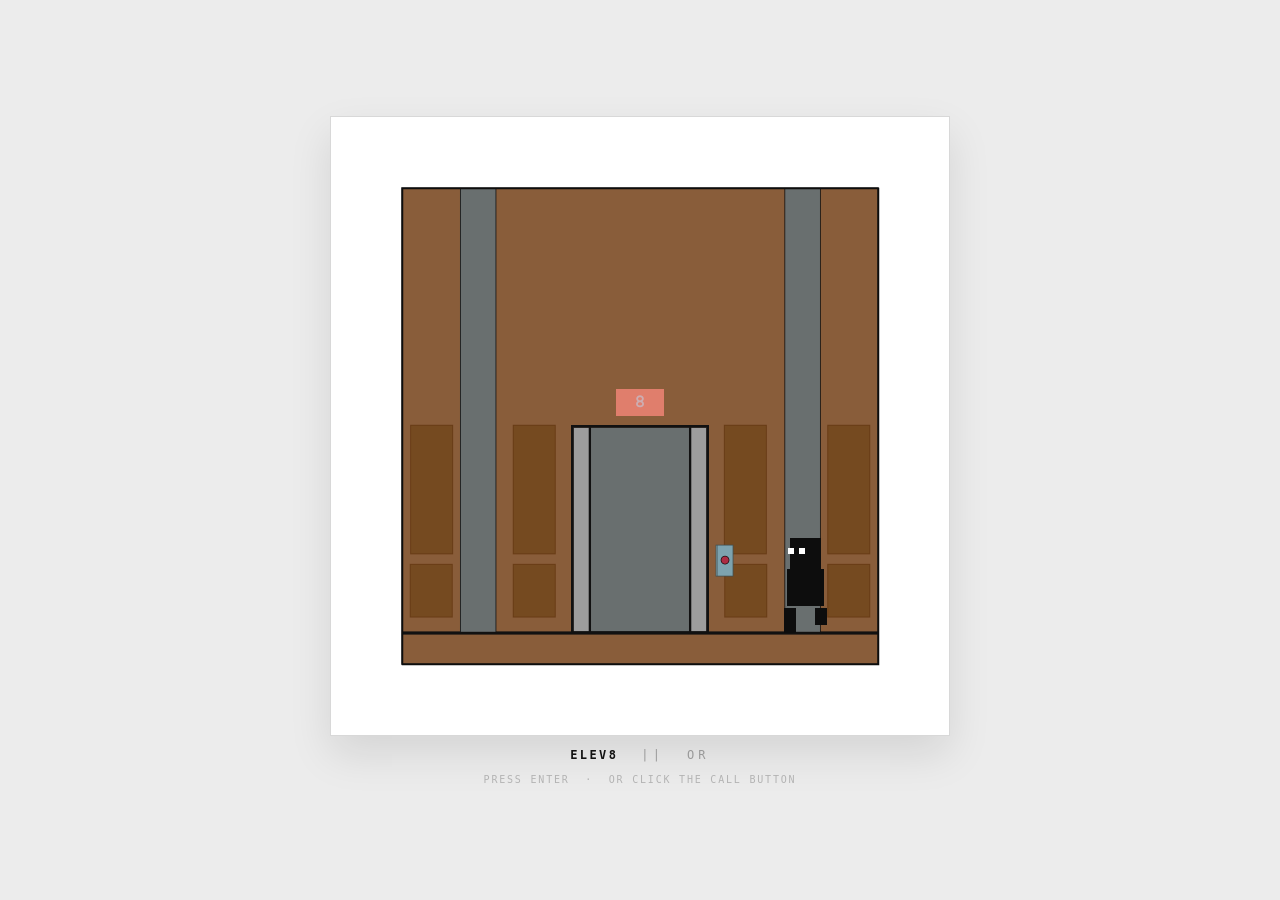
==== games/elev8or/index.html @ 491e59b3 "Update elev8or index.html redoing the button coordinates, and hit box." ====
<!DOCTYPE html>
<html lang="en">
<head>
<meta charset="utf-8">
<meta name="viewport" content="width=device-width, initial-scale=1">
<title>Elev8 || OR</title>
<style>
  :root { --ink: #111; }
  * { box-sizing: border-box; }
  html, body {
    margin: 0; height: 100%;
    background: #ececec;
    font-family: ui-monospace, "SFMono-Regular", Menlo, Consolas, monospace;
    color: #555;
  }
  .stage {
    min-height: 100%;
    display: flex; flex-direction: column;
    align-items: center; justify-content: center;
    gap: 12px; padding: 24px;
  }
  canvas {
    width: min(86vw, 86vh, 620px);
    height: auto; aspect-ratio: 1 / 1;
    background: #fff;
    image-rendering: pixelated;
    box-shadow: 0 18px 40px rgba(0,0,0,0.10);
  }
  .caption {
    font-size: 12px; letter-spacing: 0.35em;
    text-transform: uppercase; color: #999; user-select: none;
  }
  .caption b { color: var(--ink); letter-spacing: 0.2em; }
  #hint {
    font-size: 10px; letter-spacing: 0.18em;
    text-transform: uppercase; color: #b3b3b3;
    transition: opacity .4s ease; user-select: none;
  }
</style>
</head>
<body>
  <div class="stage">
    <canvas id="game" width="600" height="600" aria-label="Elev8 scene"></canvas>
    <div class="caption"><b>Elev8</b> &nbsp;||&nbsp; OR</div>
    <div id="hint">press enter &nbsp;·&nbsp; or click the call button</div>
  </div>

<script>
(() => {
  const cv  = document.getElementById('game');
  const ctx = cv.getContext('2d');
  const hint = document.getElementById('hint');
  const W = 600, H = 600;
  const R = Math.round;

  // ---- Layout ----------------------------------------------------------
  const ROOM   = { x: 70, y: 70, w: 460, h: 460 };
  const GROUND = 500;

  const ELE = { w: 132, h: 200 };
  ELE.x  = R(ROOM.x + ROOM.w / 2 - ELE.w / 2);
  ELE.y  = GROUND - ELE.h;
  ELE.cx = ELE.x + ELE.w / 2;

  const BTN = { cx: 378, cy: 426, hit: 10 };
 
  // ---- State -----------------------------------------------------------
  const U = 6, SPEED = 78;
  const char = {
    x: ROOM.x + ROOM.w + 20, feetY: GROUND, scale: 1, alpha: 1,
    phase: 0, facing: 'left', state: 'walking',
    blink: 0, blinkTimer: 1.5 + Math.random() * 2
  };

  let scene = 1, s1Alpha = 1, s2Alpha = 0;
  let stateTimer = 0, clock = 0, buttonLit = false;

  let floor = 0, pendingDir = 0;
  let bubbleText = '', bubbleAlpha = 0, bubblePop = 0;
  let shakeTime = 0;
  let lightCurrent = 0;             // smoothed lighting: -1 pitch black .. 0 lobby .. +1 white-out

  const ANNOUNCE_DUR = 0.5, SETTLE_DUR = 0.25, SHAKE_DUR = 1.0, SHAKE_AMP = 5;

  // colours recomputed each frame from lightCurrent
  let BG = '#fff', INK = '#111', EYE = '#fff', TXT = '#111', TXTFADE = 1;
  const GOLD = [255, 255, 210];     // warmest peak of the ascent (pale, sunlit)
  const lerp = (a, b, t) => a + (b - a) * t;
  const rgb  = (r, g, b) => `rgb(${Math.round(r)},${Math.round(g)},${Math.round(b)})`;
  const smoothstep = (e0, e1, x) => { const t = Math.min(1, Math.max(0, (x - e0) / (e1 - e0))); return t * t * (3 - 2 * t); };

  // scene-1 painted background (designer art). bump ?v= when you re-export.
  const scene1Img = new Image();
  let bgReady = false;
  scene1Img.onload = () => { bgReady = true; };
  scene1Img.src = 'assets/scene1.png?v=1';

  const floorLabel = f => f > 0 ? String(f) : f < 0 ? 'B' + (-f) : null;

  // signed lighting target as a linear floor fraction; shaped per-side below
  function lightTarget() {
    if (scene !== 2 || floor === 0) return 0;
    return Math.max(-1, Math.min(1, floor / 20));
  }

  // ---- Input -----------------------------------------------------------
  function callElevator() {
    if (scene !== 1 || char.state !== 'idle') return;
    char.state = 'turning'; char.facing = 'away';
    stateTimer = 0; buttonLit = true; hint.style.opacity = 0;
  }
  function travel(dir) {
    if (scene !== 2 || char.state !== 'asking') return;
    pendingDir = dir;
    bubbleText = dir > 0 ? 'Going up.' : 'Going down.';
    bubblePop = 0.18;
    char.state = 'announce'; stateTimer = 0;
  }
  function canvasPoint(e) {
    const r = cv.getBoundingClientRect();
    return { x: (e.clientX - r.left) * (W / r.width),
             y: (e.clientY - r.top)  * (H / r.height) };
  }
  const overButton = p => Math.hypot(p.x - BTN.cx, p.y - BTN.cy) <= BTN.hit;

  cv.addEventListener('click', e => { if (overButton(canvasPoint(e))) callElevator(); });
  cv.addEventListener('mousemove', e => {
    const active = scene === 1 && char.state === 'idle' && overButton(canvasPoint(e));
    cv.style.cursor = active ? 'pointer' : 'default';
  });
  window.addEventListener('keydown', e => {
    if (e.key === 'Enter')          { e.preventDefault(); callElevator(); }
    else if (e.key === 'ArrowUp')   { e.preventDefault(); travel(1); }
    else if (e.key === 'ArrowDown') { e.preventDefault(); travel(-1); }
  });

  // ---- Update ----------------------------------------------------------
  function update(dt) {
    clock += dt;

    switch (char.state) {
      case 'walking':
        char.facing = 'left'; char.x -= SPEED * dt; char.phase += dt * 9;
        if (char.x <= ELE.cx) { char.x = ELE.cx; char.facing = 'front'; char.state = 'idle'; char.phase = 0; }
        break;

      case 'idle': char.facing = 'front'; break;

      case 'turning':
        char.facing = 'away'; stateTimer += dt;
        if (stateTimer >= 0.5) { char.state = 'boarding'; char.phase = 0; stateTimer = 0; }
        break;

      case 'boarding': {
        char.facing = 'away'; stateTimer += dt; char.phase += dt * 7;
        const p = Math.min(1, stateTimer / 1.2);
        char.feetY = GROUND - p * 70;
        char.scale = 1 - p * 0.42;
        char.alpha = p < 0.55 ? 1 : Math.max(0, 1 - (p - 0.55) / 0.45);
        if (p > 0.7) s1Alpha = Math.max(0, 1 - (p - 0.7) / 0.3);
        if (p >= 1) { char.state = 'clearing'; char.alpha = 0; stateTimer = 0; }
        break;
      }

      case 'clearing':
        s1Alpha = Math.max(0, s1Alpha - dt / 0.4); stateTimer += dt;
        if (stateTimer >= 0.5) {
          scene = 2; s2Alpha = 0; floor = 0; lightCurrent = 0;
          char.feetY = GROUND; char.scale = 1; char.alpha = 1;
          char.x = ROOM.x - 30; char.facing = 'right';
          char.phase = 0; char.state = 'walking2'; stateTimer = 0;
        }
        break;

      case 'walking2': {
        s2Alpha = Math.min(1, s2Alpha + dt / 0.4);
        char.facing = 'right'; char.x += SPEED * dt; char.phase += dt * 9;
        const tgt = ROOM.x + ROOM.w / 2;
        if (char.x >= tgt) {
          char.x = tgt; char.facing = 'front'; char.state = 'asking'; char.phase = 0;
          bubbleText = 'Elevator going up?'; bubblePop = 0.18;
          hint.textContent = '\u2191 up  \u00b7  \u2193 down'; hint.style.opacity = '1';
        }
        break;
      }

      case 'asking': char.facing = 'front'; break;

      case 'announce':
        char.facing = 'front'; stateTimer += dt;
        if (stateTimer >= ANNOUNCE_DUR) { char.state = 'settle'; stateTimer = 0; }
        break;

      case 'settle':
        char.facing = 'front'; stateTimer += dt;
        if (stateTimer >= SETTLE_DUR) {
          floor += pendingDir;
          shakeTime = SHAKE_DUR;
          char.state = 'jolting';
        }
        break;

      case 'jolting':
        char.facing = 'front';
        shakeTime = Math.max(0, shakeTime - dt);
        if (shakeTime <= 0) { char.state = 'asking'; bubbleText = 'Elevator going up?'; bubblePop = 0.18; }
        break;
    }

    // smoothly ease the lighting toward the current floor's darkness
    lightCurrent += (lightTarget() - lightCurrent) * Math.min(1, dt * 6);

    const showBubble = scene === 2 && (char.state === 'asking' || char.state === 'announce');
    bubbleAlpha = showBubble
      ? Math.min(1, bubbleAlpha + dt / 0.3)
      : Math.max(0, bubbleAlpha - dt / 0.3);
    bubblePop = Math.max(0, bubblePop - dt);

    char.blinkTimer -= dt;
    if (char.blinkTimer <= 0) { char.blink = 0.12; char.blinkTimer = 2.2 + Math.random() * 2.8; }
    if (char.blink > 0) char.blink -= dt;
  }

  // ---- Draw helpers ----------------------------------------------------
  function px(x, y, w, h, c) { ctx.fillStyle = c; ctx.fillRect(R(x), R(y), R(w), R(h)); }

  function roundRectPath(x, y, w, h, r) {
    ctx.beginPath();
    ctx.moveTo(x + r, y);
    ctx.arcTo(x + w, y, x + w, y + h, r);
    ctx.arcTo(x + w, y + h, x, y + h, r);
    ctx.arcTo(x, y + h, x, y, r);
    ctx.arcTo(x, y, x + w, y, r);
    ctx.closePath();
  }

  function drawBorder() {
    ctx.strokeStyle = INK; ctx.lineWidth = 1.5;
    ctx.strokeRect(ROOM.x + 0.5, ROOM.y + 0.5, ROOM.w, ROOM.h);
  }
  function drawFloor() {
    ctx.strokeStyle = INK; ctx.lineWidth = 1.5;
    ctx.beginPath(); ctx.moveTo(ROOM.x, GROUND + 0.5); ctx.lineTo(ROOM.x + ROOM.w, GROUND + 0.5); ctx.stroke();
  }

  function drawElevator() {   // scene 1 only, always lit
    ctx.strokeStyle = '#111'; ctx.lineWidth = 2;
    ctx.strokeRect(ELE.x + 0.5, ELE.y + 0.5, ELE.w, ELE.h);
    const dw = 18;
    [ELE.x, ELE.x + ELE.w - dw].forEach(dx => {
      ctx.strokeRect(dx + 0.5, ELE.y + 0.5, dw, ELE.h);
      ctx.beginPath();
      ctx.moveTo(dx + dw / 2 + 0.5, ELE.y + 6);
      ctx.lineTo(dx + dw / 2 + 0.5, ELE.y + ELE.h - 6);
      ctx.stroke();
    });
    ctx.lineWidth = 1;
    ctx.strokeRect(ELE.x + dw + 8.5, ELE.y + 12.5, ELE.w - 2 * (dw + 8), ELE.h - 18);
    px(ELE.cx - 10, ELE.y + 18, 20, 5, '#111');

    const dispW = 46, dispH = 26, dx = R(ELE.cx - dispW / 2), dy = ELE.y - dispH - 10;
    px(dx, dy, dispW, dispH, '#111');
    ctx.fillStyle = '#fff'; ctx.font = '700 20px ui-monospace, Menlo, Consolas, monospace';
    ctx.textAlign = 'center'; ctx.textBaseline = 'middle';
    ctx.fillText('8', dx + dispW / 2, dy + dispH / 2 + 1);

    ctx.lineWidth = 1.5;
    ctx.strokeRect(BTN.x + 0.5, BTN.y + 0.5, BTN.w, BTN.h);
    ctx.beginPath(); ctx.arc(BTN.cx, BTN.cy, 4, 0, Math.PI * 2);
    if (buttonLit) { ctx.fillStyle = '#111'; ctx.fill(); } else { ctx.stroke(); }
  }

  function drawFloorIndicator() {   // dev readout — stays legible at any depth
    const label = floorLabel(floor);
    if (label === null) return;
    const fw = 44, fh = 28, fx = ROOM.x + 16, fy = ROOM.y + 16;
    px(fx, fy, fw, fh, INK);
    ctx.fillStyle = EYE; ctx.font = '700 18px ui-monospace, Menlo, Consolas, monospace';
    ctx.textAlign = 'center'; ctx.textBaseline = 'middle';
    ctx.fillText(label, fx + fw / 2, fy + fh / 2 + 1);
  }

  function drawBubble() {
    if (bubbleAlpha <= 0) return;
    const bw = 320, bh = 92, bx = ROOM.x + ROOM.w / 2 - bw / 2, by = ROOM.y + 26;
    const cx = bx + bw / 2, cy = by + bh / 2;
    const s = 1 - 0.12 * (bubblePop / 0.18);

    ctx.save();
    ctx.globalAlpha = bubbleAlpha;
    ctx.translate(cx, cy); ctx.scale(s, s); ctx.translate(-cx, -cy);

    roundRectPath(bx, by, bw, bh, 16);
    ctx.fillStyle = BG; ctx.fill();
    ctx.strokeStyle = INK; ctx.lineWidth = 2; ctx.stroke();

    const tx = ROOM.x + ROOM.w / 2, ty = by + bh;
    ctx.beginPath();
    ctx.moveTo(tx - 13, ty - 1); ctx.lineTo(tx + 13, ty - 1); ctx.lineTo(tx, ty + 18); ctx.closePath();
    ctx.fillStyle = BG; ctx.fill();
    ctx.beginPath();
    ctx.moveTo(tx - 13, ty - 1); ctx.lineTo(tx, ty + 18); ctx.lineTo(tx + 13, ty - 1); ctx.stroke();

    // text: adaptive colour, fades past floor 20 either direction, never the eyes
    ctx.globalAlpha = bubbleAlpha * TXTFADE;
    ctx.fillStyle = TXT;
    ctx.font = '500 23px system-ui, -apple-system, "Segoe UI", sans-serif';
    ctx.textAlign = 'center'; ctx.textBaseline = 'middle';
    if ('letterSpacing' in ctx) ctx.letterSpacing = '3px';
    ctx.fillText(bubbleText, cx + 1.5, cy + 1);
    if ('letterSpacing' in ctx) ctx.letterSpacing = '0px';
    ctx.restore();
  }

  function drawChar() {
    if (char.alpha <= 0) return;
    const moving  = char.state === 'walking' || char.state === 'walking2' || char.state === 'boarding';
    const resting = !moving;
    const p = char.phase;

    ctx.save();
    ctx.globalAlpha = char.alpha;
    ctx.translate(R(char.x), R(char.feetY));
    ctx.scale(char.scale, char.scale);

    const bob = resting ? Math.sin(clock * 1.8) * 1.2 : -Math.abs(Math.sin(p)) * 2;

    const legW = 2 * U, legTopY = -4 * U;
    [{ base: -1.6 * U, ph: p }, { base: 1.6 * U, ph: p + Math.PI }].forEach(L => {
      const swing = moving ? Math.sin(L.ph) * U : 0;
      const lift  = moving ? Math.max(0, Math.sin(L.ph)) * 1.5 * U : 0;
      px(L.base - legW / 2 + swing, legTopY, legW, 4 * U - lift, INK);
    });

    const bodyW = 6 * U, bodyH = 6 * U, bodyY = -10 * U + bob;
    px(-bodyW / 2, bodyY, bodyW, bodyH, INK);
    const headW = 5 * U, headH = 5 * U, headY = bodyY - headH;
    px(-headW / 2, headY, headW, headH, INK);

    // eyes: pure white, always — never fade
    if (char.facing !== 'away' && char.blink <= 0) {
      const look = char.facing === 'left' ? -1.4 * U : char.facing === 'right' ? 1.4 * U : 0;
      const eyeY = headY + 1.6 * U;
      ctx.globalAlpha = 1;
      px(look - 1.4 * U, eyeY, U, U, EYE);
      px(look + 0.4 * U, eyeY, U, U, EYE);
    }
    ctx.restore();
    ctx.globalAlpha = 1;
  }

  // ---- Loop ------------------------------------------------------------
  let last = performance.now();
  function frame(now) {
    const dt = Math.min(0.05, (now - last) / 1000);
    last = now;
    update(dt);

    // ---- lighting for this frame (descent = dark, ascent = cream then white-out) ----
    const L   = lightCurrent;             // smoothed signed floor fraction (-1..1)
    const dk  = Math.max(0, -L);
    const bri = Math.max(0,  L);
    const DARKINK = 13, PEAK = 0.4;       // ascent peak (cream) lands at floor 8 = 8/20

    if (dk > 0) {
      const dkE = Math.pow(dk, 0.6);      // eased descent (unchanged look)
      const v   = 255 * (1 - dkE);
      BG  = rgb(v, v, v);                 // white -> black
      INK = rgb(v * 0.05, v * 0.05, v * 0.05);
      EYE = '#fff';                       // white eyes survive the black
      TXT = dkE > 0.45 ? '#fff' : INK;
    } else if (bri > 0) {
      let cr, cg, cb;
      if (bri <= PEAK) {                  // floors 1->8: white -> cream
        const t = bri / PEAK;
        cr = lerp(255, GOLD[0], t); cg = lerp(255, GOLD[1], t); cb = lerp(255, GOLD[2], t);
      } else {                            // floors 8->20: cream -> white-out
        const t = (bri - PEAK) / (1 - PEAK);
        cr = lerp(GOLD[0], 255, t); cg = lerp(GOLD[1], 255, t); cb = lerp(GOLD[2], 255, t);
      }
      const blow = smoothstep(0.5, 1.0, bri);       // body blows out, floors ~10..20
      BG  = rgb(cr, cg, cb);
      INK = rgb(lerp(DARKINK, cr, blow), lerp(DARKINK, cg, blow), lerp(DARKINK, cb, blow));
      EYE = bri > 0.78 ? 'rgb(34,30,26)' : '#fff';   // eyes invert to dark in the glare
      TXT = 'rgb(58,40,18)';                         // deep warm, lit by the light
    } else {
      BG = '#fff'; INK = rgb(DARKINK, DARKINK, DARKINK); EYE = '#fff'; TXT = INK;
    }
    // text fades past floor 20 either direction; eyes never fade
    TXTFADE = 1 - Math.min(1, Math.max(0, (Math.abs(floor) - 20) / 8));

    px(0, 0, W, H, BG);

    let sx = 0, sy = 0;
    if (shakeTime > 0) {
      const e   = SHAKE_DUR - shakeTime;
      const amp = SHAKE_AMP * (shakeTime / SHAKE_DUR);
      sy = Math.sin(e * 19) * amp;
      sx = Math.sin(e * 31) * amp * 0.3;
    }
    ctx.save();
    ctx.translate(sx, sy);

    if (scene === 1) {
      ctx.globalAlpha = s1Alpha;
      if (bgReady) ctx.drawImage(scene1Img, 0, 0, W, H);   // your painted lobby
      else { drawFloor(); drawElevator(); }                 // fallback if art missing
      ctx.globalAlpha = 1;
      drawBorder();                                         // keyline stays for the transition
      drawChar();                                           // character animates on top
    } else {
      drawBorder();
      ctx.globalAlpha = s2Alpha; drawFloor(); ctx.globalAlpha = 1;
      drawFloorIndicator();
      drawChar();
      drawBubble();
    }
    ctx.restore();

    requestAnimationFrame(frame);
  }
  requestAnimationFrame(frame);
})();
</script>
</body>
</html>
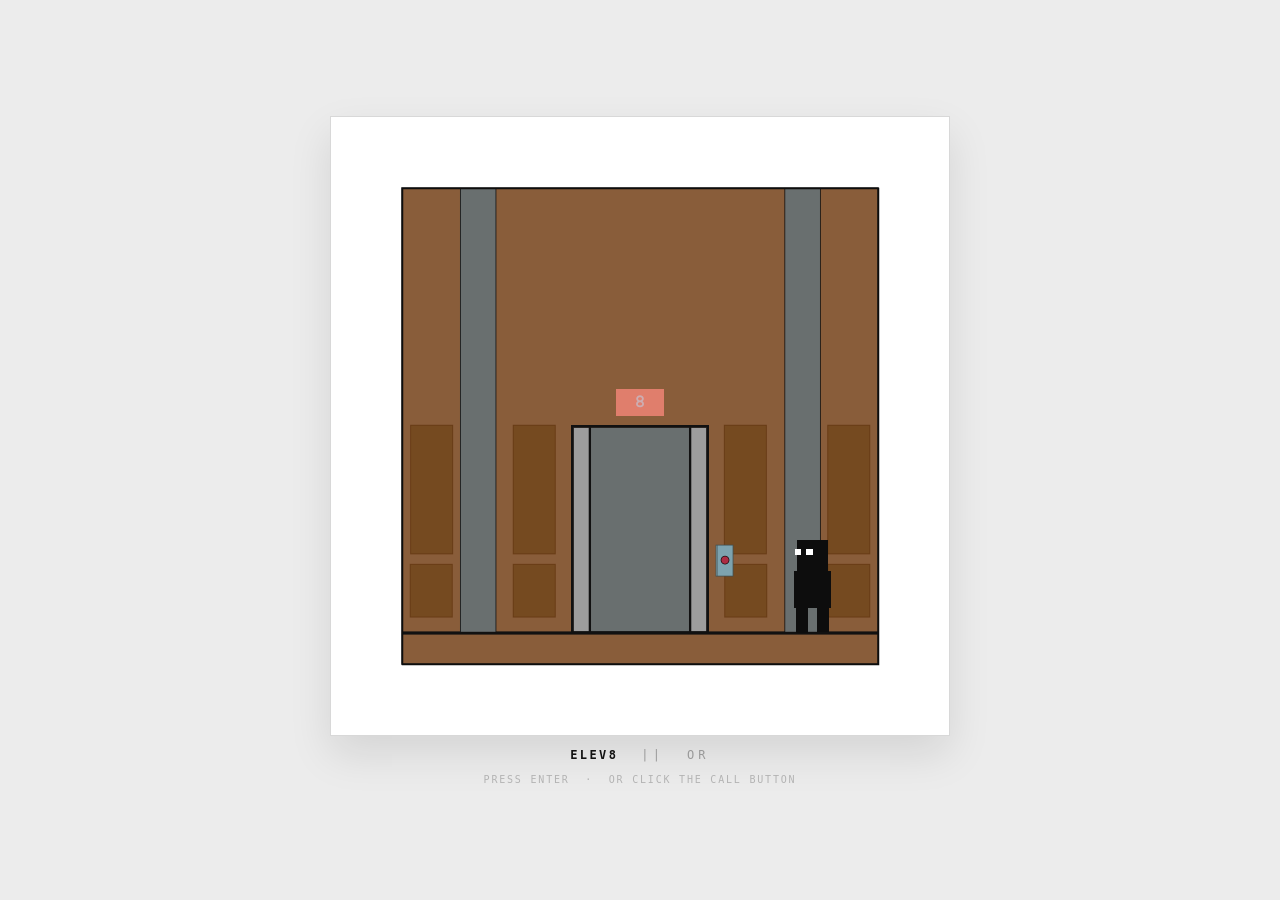
==== commit a4d39074: "uploading index v3 - music Floor 0 and Floor B1 piano notes only" ====
--- a/games/elev8or/index.html
+++ b/games/elev8or/index.html
@@ -62,8 +62,9 @@
   ELE.y  = GROUND - ELE.h;
   ELE.cx = ELE.x + ELE.w / 2;
 
-  const BTN = { cx: 378, cy: 426, hit: 10 };
- 
+  const BTN = { x: ELE.x + ELE.w + 14, y: ELE.y + ELE.h - 64, w: 16, h: 30 };
+  BTN.cx = BTN.x + 8; BTN.cy = BTN.y + 15; BTN.hit = 18;
+
   // ---- State -----------------------------------------------------------
   const U = 6, SPEED = 78;
   const char = {
@@ -103,9 +104,97 @@
     return Math.max(-1, Math.min(1, floor / 20));
   }
 
+  // ---- Audio (Route 1: piano one-shots, game-side step sequencer) ------
+  let audioCtx = null, masterGain = null, audioReady = false;
+  const buffers = {};                 // pitch name -> decoded AudioBuffer
+
+  const AV = 'v=1';                   // bump when you re-export a note (matches your ?v= convention)
+  // Only the notes you've bounced are listed. Add a line as you export each new pitch.
+  // Filenames are case-sensitive on GitHub Pages — these match your capitalised B2/Bb2.
+  const NOTE_FILES = {
+    'Bb': 'assets/piano/Bb2.wav',     // descent pitch — slot 2 flips to this going down
+    'B':  'assets/piano/B2.wav',      // floor 0 resting pitch (natural 3rd over G)
+    // 'G':  'assets/piano/G2.wav',
+    // 'D':  'assets/piano/D3.wav',
+    // 'Eb': 'assets/piano/Eb3.wav',
+    // 'A':  'assets/piano/A2.wav',
+    // 'C':  'assets/piano/C3.wav',
+  };
+
+  // --- the 8-slot sequence, as data. index 1 is the pulse slot. -----------
+  const REST = null;
+  const PATTERN_0 = [REST,'B', REST,REST,REST,REST,REST,REST];  // floor 0: B natural pulsing on slot 2
+  const PATTERN_A = ['G','Bb','D','Eb','A','Bb','C','D'];        // descent target, variant A
+  const PATTERN_B = ['G','Bb','D','Eb','A','Bb','D','Eb'];       // descent target, variant B (unused yet)
+  // floor (negative) at which each slot first sounds during descent — tune by ear.
+  // notes with no file yet stay silent regardless, so you can tune this before bouncing them.
+  const REVEAL    = [ -4, -1, -6, -8, -10, -12, -14, -16 ];
+
+  function activeNote(step, fl) {     // which pitch (or REST) sounds on this slot right now
+    if (fl >= 0) return fl === 0 ? PATTERN_0[step] : REST;   // 0 = B pulse; ascent = TBD (heaven)
+    const pat = PATTERN_A;            // TODO: branch to PATTERN_B when the A/B chooser is designed
+    return fl <= REVEAL[step] ? pat[step] : REST;
+  }
+
+  // --- clock: 8th notes at 130 BPM, lookahead scheduler (drift-free) -------
+  const BPM = 130;
+  const STEP = (60 / BPM) / 2;        // eighth-note duration in seconds (~0.2308s)
+  const LOOKAHEAD = 0.10, TICK = 25;  // peek 100ms ahead, wake every 25ms
+  let seqStep = 0, nextStepTime = 0, seqTimer = null;
+
+  function unlockAudio() {            // MUST be called from inside a user gesture
+    if (audioCtx) { if (audioCtx.state === 'suspended') audioCtx.resume(); return; }
+    const AC = window.AudioContext || window.webkitAudioContext;
+    if (!AC) return;
+    audioCtx = new AC();
+    masterGain = audioCtx.createGain();
+    masterGain.gain.value = 0.7;     // headroom for overlapping tails / future layers
+    masterGain.connect(audioCtx.destination);
+    audioReady = true;
+    if (audioCtx.state === 'suspended') audioCtx.resume();
+    loadNotes();                     // decode whatever's uploaded; missing files stay silent
+  }
+
+  async function loadNotes() {
+    for (const [name, url] of Object.entries(NOTE_FILES)) {
+      try {
+        const res = await fetch(url + '?' + AV);
+        const arr = await res.arrayBuffer();
+        buffers[name] = await audioCtx.decodeAudioData(arr);
+      } catch (e) { /* not uploaded yet — that slot simply stays silent until it is */ }
+    }
+  }
+
+  function playHit(name, when) {
+    const buf = buffers[name];
+    if (!buf) return;                // no file for this pitch yet -> rest
+    const src = audioCtx.createBufferSource();
+    src.buffer = buf;
+    src.connect(masterGain);
+    src.start(when);
+  }
+
+  function seqTick() {               // book any steps that fall inside the lookahead window
+    if (!audioReady) return;
+    while (nextStepTime < audioCtx.currentTime + LOOKAHEAD) {
+      const name = activeNote(seqStep, floor);   // read floor live -> pattern mutates as you travel
+      if (name) playHit(name, nextStepTime);
+      nextStepTime += STEP;
+      seqStep = (seqStep + 1) % 8;
+    }
+  }
+
+  function startSequencer() {        // kicks in as floor 0 establishes
+    if (!audioReady || seqTimer) return;
+    seqStep = 0;
+    nextStepTime = audioCtx.currentTime + 0.06;   // tiny cushion before first hit
+    seqTimer = setInterval(seqTick, TICK);
+  }
+
   // ---- Input -----------------------------------------------------------
   function callElevator() {
     if (scene !== 1 || char.state !== 'idle') return;
+    unlockAudio();                  // the gesture that satisfies browser autoplay policy
     char.state = 'turning'; char.facing = 'away';
     stateTimer = 0; buttonLit = true; hint.style.opacity = 0;
   }
@@ -169,6 +258,7 @@
           char.feetY = GROUND; char.scale = 1; char.alpha = 1;
           char.x = ROOM.x - 30; char.facing = 'right';
           char.phase = 0; char.state = 'walking2'; stateTimer = 0;
+          startSequencer();         // the B-natural pulse opens as floor 0 establishes
         }
         break;
 
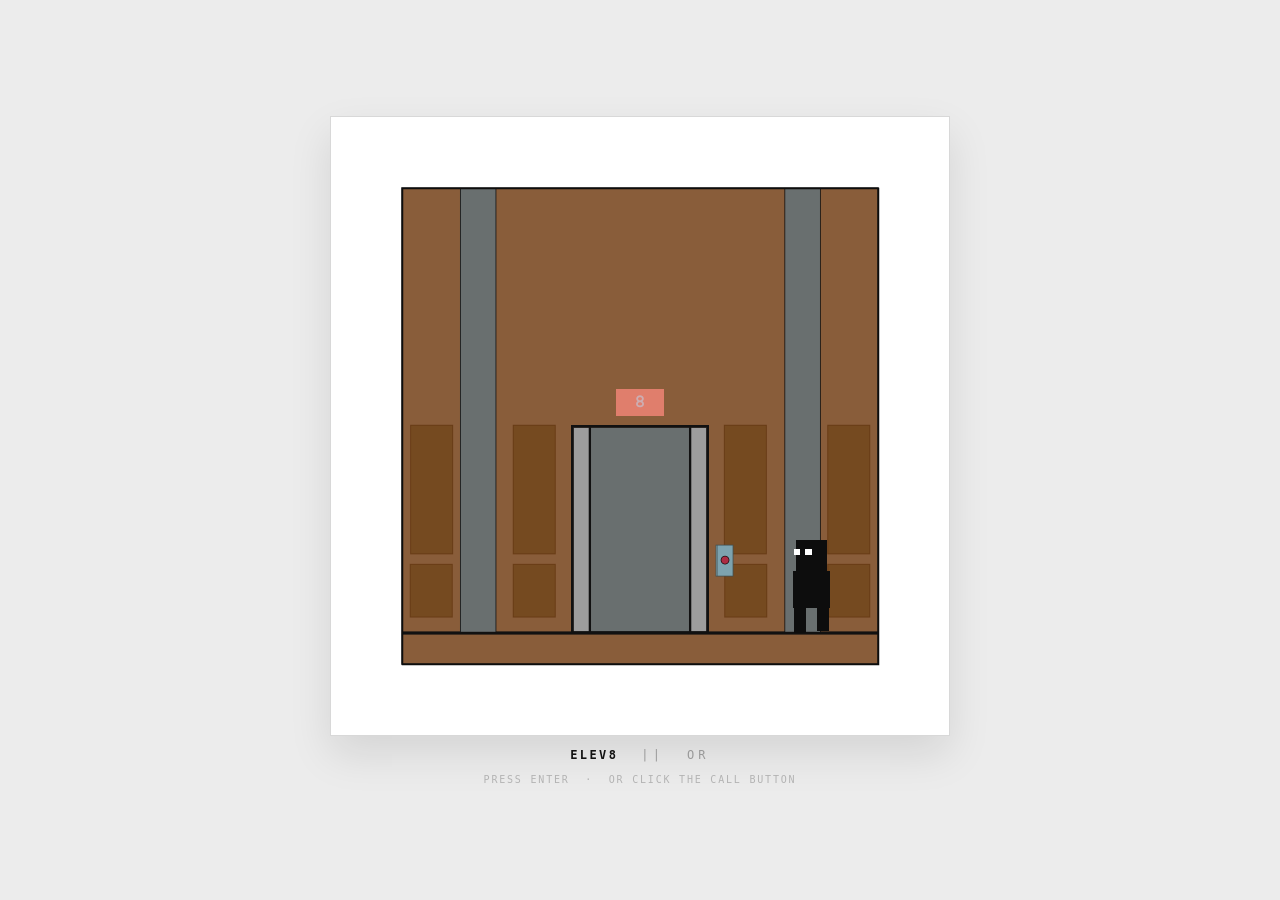
==== commit e6fea92c: "upload index v3 with changes floor b1 did not have sound, output error details now if recurs, resolv" ====
--- a/games/elev8or/index.html
+++ b/games/elev8or/index.html
@@ -62,8 +62,7 @@
   ELE.y  = GROUND - ELE.h;
   ELE.cx = ELE.x + ELE.w / 2;
 
-  const BTN = { x: ELE.x + ELE.w + 14, y: ELE.y + ELE.h - 64, w: 16, h: 30 };
-  BTN.cx = BTN.x + 8; BTN.cy = BTN.y + 15; BTN.hit = 18;
+  const BTN = { cx: 378, cy: 426, hit: 10 };
 
   // ---- State -----------------------------------------------------------
   const U = 6, SPEED = 78;
@@ -112,8 +111,8 @@
   // Only the notes you've bounced are listed. Add a line as you export each new pitch.
   // Filenames are case-sensitive on GitHub Pages — these match your capitalised B2/Bb2.
   const NOTE_FILES = {
+    'B':  'assets/piano/B2.wav',      // floor 0 resting pitch (natural 3rd over G)
     'Bb': 'assets/piano/Bb2.wav',     // descent pitch — slot 2 flips to this going down
-    'B':  'assets/piano/B2.wav',      // floor 0 resting pitch (natural 3rd over G)
     // 'G':  'assets/piano/G2.wav',
     // 'D':  'assets/piano/D3.wav',
     // 'Eb': 'assets/piano/Eb3.wav',
@@ -159,9 +158,13 @@
     for (const [name, url] of Object.entries(NOTE_FILES)) {
       try {
         const res = await fetch(url + '?' + AV);
+        if (!res.ok) throw new Error('HTTP ' + res.status);   // 404 = no file at this exact path/case
         const arr = await res.arrayBuffer();
         buffers[name] = await audioCtx.decodeAudioData(arr);
-      } catch (e) { /* not uploaded yet — that slot simply stays silent until it is */ }
+        console.log('[audio] loaded', name, '<-', url);
+      } catch (e) {
+        console.warn('[audio] could NOT load', name, '<-', url, '—', e.message, '(slot stays silent)');
+      }
     }
   }
 
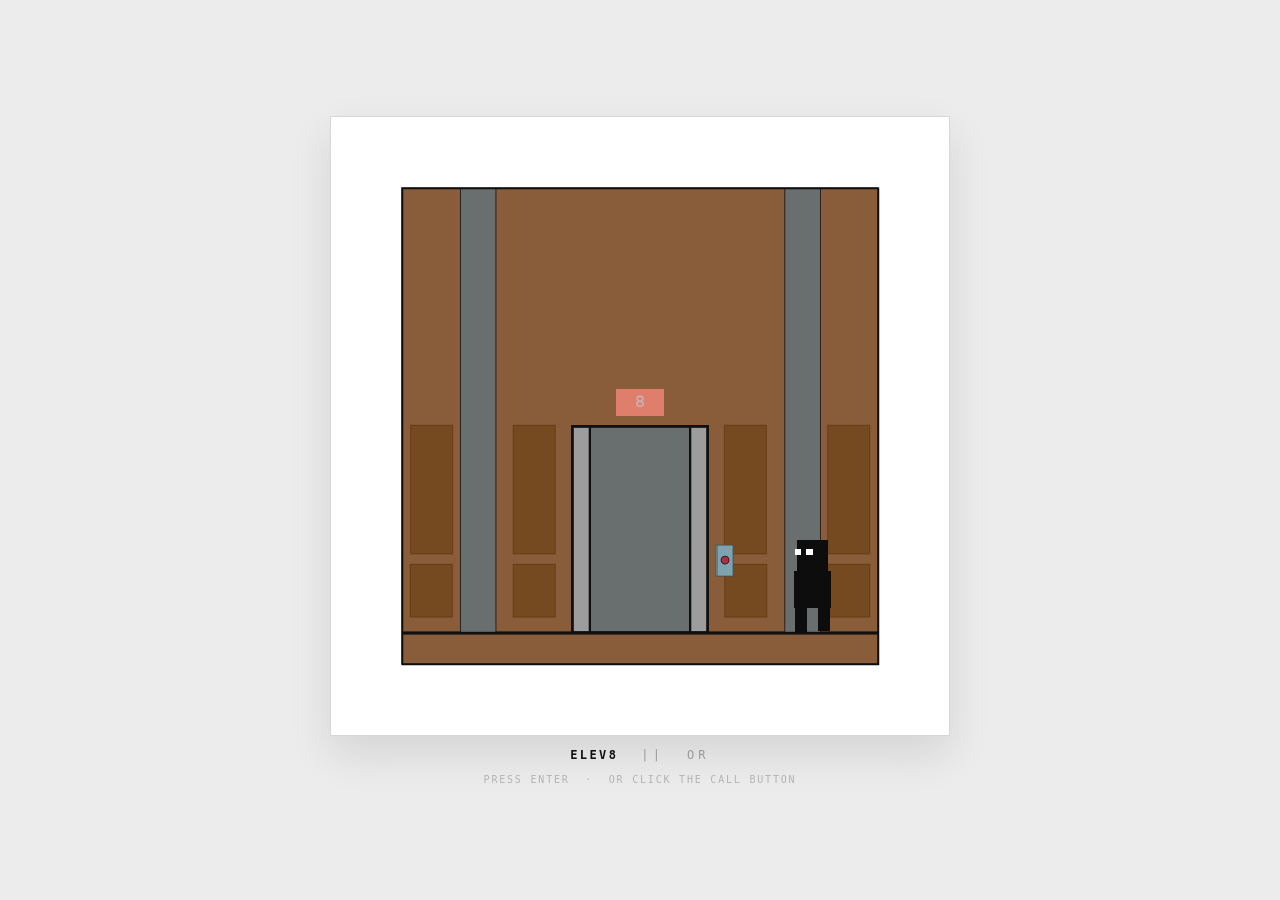
==== commit a63ad8bd: "index v3 changes troubleshooting sound on B floors" ====
--- a/games/elev8or/index.html
+++ b/games/elev8or/index.html
@@ -108,16 +108,17 @@
   const buffers = {};                 // pitch name -> decoded AudioBuffer
 
   const AV = 'v=1';                   // bump when you re-export a note (matches your ?v= convention)
+  const NOTE_DIR = 'assets/piano/';   // folder your bounced one-shots live in — change here only
   // Only the notes you've bounced are listed. Add a line as you export each new pitch.
   // Filenames are case-sensitive on GitHub Pages — these match your capitalised B2/Bb2.
   const NOTE_FILES = {
-    'B':  'assets/piano/B2.wav',      // floor 0 resting pitch (natural 3rd over G)
-    'Bb': 'assets/piano/Bb2.wav',     // descent pitch — slot 2 flips to this going down
-    // 'G':  'assets/piano/G2.wav',
-    // 'D':  'assets/piano/D3.wav',
-    // 'Eb': 'assets/piano/Eb3.wav',
-    // 'A':  'assets/piano/A2.wav',
-    // 'C':  'assets/piano/C3.wav',
+    'B':  'B2.wav',                   // floor 0 resting pitch (natural 3rd over G)
+    'Bb': 'Bb2.wav',                  // descent pitch — slot 2 flips to this going down
+    // 'G':  'G2.wav',
+    // 'D':  'D3.wav',
+    // 'Eb': 'Eb3.wav',
+    // 'A':  'A2.wav',
+    // 'C':  'C3.wav',
   };
 
   // --- the 8-slot sequence, as data. index 1 is the pulse slot. -----------
@@ -155,7 +156,8 @@
   }
 
   async function loadNotes() {
-    for (const [name, url] of Object.entries(NOTE_FILES)) {
+    for (const [name, file] of Object.entries(NOTE_FILES)) {
+      const url = NOTE_DIR + file;
       try {
         const res = await fetch(url + '?' + AV);
         if (!res.ok) throw new Error('HTTP ' + res.status);   // 404 = no file at this exact path/case
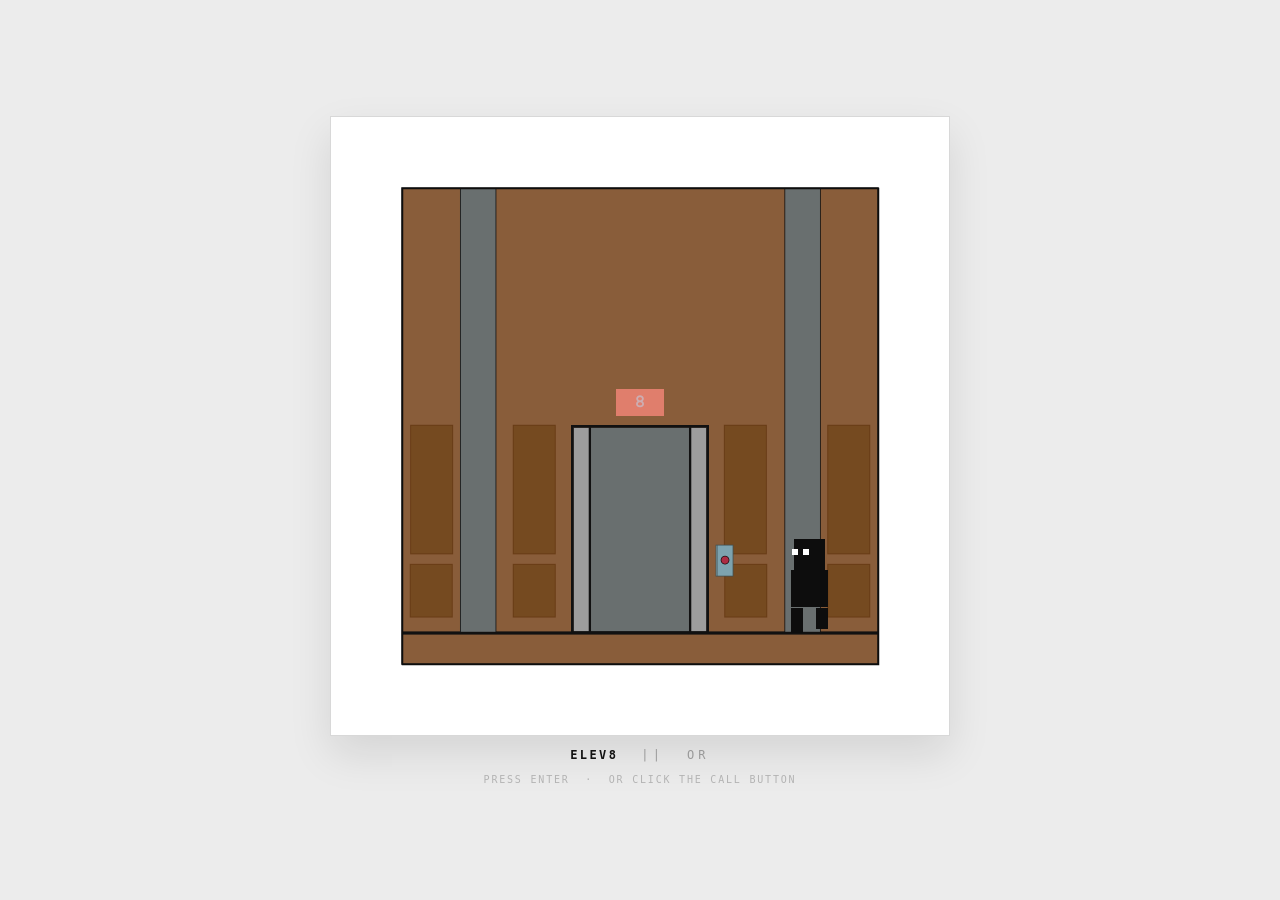
==== commit d66f62c1: "upload new file structure/split now have index, css, and js" ====
--- a/games/elev8or/index.html
+++ b/games/elev8or/index.html
@@ -4,39 +4,8 @@
 <meta charset="utf-8">
 <meta name="viewport" content="width=device-width, initial-scale=1">
 <title>Elev8 || OR</title>
-<style>
-  :root { --ink: #111; }
-  * { box-sizing: border-box; }
-  html, body {
-    margin: 0; height: 100%;
-    background: #ececec;
-    font-family: ui-monospace, "SFMono-Regular", Menlo, Consolas, monospace;
-    color: #555;
-  }
-  .stage {
-    min-height: 100%;
-    display: flex; flex-direction: column;
-    align-items: center; justify-content: center;
-    gap: 12px; padding: 24px;
-  }
-  canvas {
-    width: min(86vw, 86vh, 620px);
-    height: auto; aspect-ratio: 1 / 1;
-    background: #fff;
-    image-rendering: pixelated;
-    box-shadow: 0 18px 40px rgba(0,0,0,0.10);
-  }
-  .caption {
-    font-size: 12px; letter-spacing: 0.35em;
-    text-transform: uppercase; color: #999; user-select: none;
-  }
-  .caption b { color: var(--ink); letter-spacing: 0.2em; }
-  #hint {
-    font-size: 10px; letter-spacing: 0.18em;
-    text-transform: uppercase; color: #b3b3b3;
-    transition: opacity .4s ease; user-select: none;
-  }
-</style>
+<link rel="icon" href="data:,">
+<link rel="stylesheet" href="styles.css?v=1">
 </head>
 <body>
   <div class="stage">
@@ -45,477 +14,6 @@
     <div id="hint">press enter &nbsp;·&nbsp; or click the call button</div>
   </div>
 
-<script>
-(() => {
-  const cv  = document.getElementById('game');
-  const ctx = cv.getContext('2d');
-  const hint = document.getElementById('hint');
-  const W = 600, H = 600;
-  const R = Math.round;
-
-  // ---- Layout ----------------------------------------------------------
-  const ROOM   = { x: 70, y: 70, w: 460, h: 460 };
-  const GROUND = 500;
-
-  const ELE = { w: 132, h: 200 };
-  ELE.x  = R(ROOM.x + ROOM.w / 2 - ELE.w / 2);
-  ELE.y  = GROUND - ELE.h;
-  ELE.cx = ELE.x + ELE.w / 2;
-
-  const BTN = { cx: 378, cy: 426, hit: 10 };
-
-  // ---- State -----------------------------------------------------------
-  const U = 6, SPEED = 78;
-  const char = {
-    x: ROOM.x + ROOM.w + 20, feetY: GROUND, scale: 1, alpha: 1,
-    phase: 0, facing: 'left', state: 'walking',
-    blink: 0, blinkTimer: 1.5 + Math.random() * 2
-  };
-
-  let scene = 1, s1Alpha = 1, s2Alpha = 0;
-  let stateTimer = 0, clock = 0, buttonLit = false;
-
-  let floor = 0, pendingDir = 0;
-  let bubbleText = '', bubbleAlpha = 0, bubblePop = 0;
-  let shakeTime = 0;
-  let lightCurrent = 0;             // smoothed lighting: -1 pitch black .. 0 lobby .. +1 white-out
-
-  const ANNOUNCE_DUR = 0.5, SETTLE_DUR = 0.25, SHAKE_DUR = 1.0, SHAKE_AMP = 5;
-
-  // colours recomputed each frame from lightCurrent
-  let BG = '#fff', INK = '#111', EYE = '#fff', TXT = '#111', TXTFADE = 1;
-  const GOLD = [255, 255, 210];     // warmest peak of the ascent (pale, sunlit)
-  const lerp = (a, b, t) => a + (b - a) * t;
-  const rgb  = (r, g, b) => `rgb(${Math.round(r)},${Math.round(g)},${Math.round(b)})`;
-  const smoothstep = (e0, e1, x) => { const t = Math.min(1, Math.max(0, (x - e0) / (e1 - e0))); return t * t * (3 - 2 * t); };
-
-  // scene-1 painted background (designer art). bump ?v= when you re-export.
-  const scene1Img = new Image();
-  let bgReady = false;
-  scene1Img.onload = () => { bgReady = true; };
-  scene1Img.src = 'assets/scene1.png?v=1';
-
-  const floorLabel = f => f > 0 ? String(f) : f < 0 ? 'B' + (-f) : null;
-
-  // signed lighting target as a linear floor fraction; shaped per-side below
-  function lightTarget() {
-    if (scene !== 2 || floor === 0) return 0;
-    return Math.max(-1, Math.min(1, floor / 20));
-  }
-
-  // ---- Audio (Route 1: piano one-shots, game-side step sequencer) ------
-  let audioCtx = null, masterGain = null, audioReady = false;
-  const buffers = {};                 // pitch name -> decoded AudioBuffer
-
-  const AV = 'v=1';                   // bump when you re-export a note (matches your ?v= convention)
-  const NOTE_DIR = 'assets/piano/';   // folder your bounced one-shots live in — change here only
-  // Only the notes you've bounced are listed. Add a line as you export each new pitch.
-  // Filenames are case-sensitive on GitHub Pages — these match your capitalised B2/Bb2.
-  const NOTE_FILES = {
-    'B':  'B2.wav',                   // floor 0 resting pitch (natural 3rd over G)
-    'Bb': 'Bb2.wav',                  // descent pitch — slot 2 flips to this going down
-    // 'G':  'G2.wav',
-    // 'D':  'D3.wav',
-    // 'Eb': 'Eb3.wav',
-    // 'A':  'A2.wav',
-    // 'C':  'C3.wav',
-  };
-
-  // --- the 8-slot sequence, as data. index 1 is the pulse slot. -----------
-  const REST = null;
-  const PATTERN_0 = [REST,'B', REST,REST,REST,REST,REST,REST];  // floor 0: B natural pulsing on slot 2
-  const PATTERN_A = ['G','Bb','D','Eb','A','Bb','C','D'];        // descent target, variant A
-  const PATTERN_B = ['G','Bb','D','Eb','A','Bb','D','Eb'];       // descent target, variant B (unused yet)
-  // floor (negative) at which each slot first sounds during descent — tune by ear.
-  // notes with no file yet stay silent regardless, so you can tune this before bouncing them.
-  const REVEAL    = [ -4, -1, -6, -8, -10, -12, -14, -16 ];
-
-  function activeNote(step, fl) {     // which pitch (or REST) sounds on this slot right now
-    if (fl >= 0) return fl === 0 ? PATTERN_0[step] : REST;   // 0 = B pulse; ascent = TBD (heaven)
-    const pat = PATTERN_A;            // TODO: branch to PATTERN_B when the A/B chooser is designed
-    return fl <= REVEAL[step] ? pat[step] : REST;
-  }
-
-  // --- clock: 8th notes at 130 BPM, lookahead scheduler (drift-free) -------
-  const BPM = 130;
-  const STEP = (60 / BPM) / 2;        // eighth-note duration in seconds (~0.2308s)
-  const LOOKAHEAD = 0.10, TICK = 25;  // peek 100ms ahead, wake every 25ms
-  let seqStep = 0, nextStepTime = 0, seqTimer = null;
-
-  function unlockAudio() {            // MUST be called from inside a user gesture
-    if (audioCtx) { if (audioCtx.state === 'suspended') audioCtx.resume(); return; }
-    const AC = window.AudioContext || window.webkitAudioContext;
-    if (!AC) return;
-    audioCtx = new AC();
-    masterGain = audioCtx.createGain();
-    masterGain.gain.value = 0.7;     // headroom for overlapping tails / future layers
-    masterGain.connect(audioCtx.destination);
-    audioReady = true;
-    if (audioCtx.state === 'suspended') audioCtx.resume();
-    loadNotes();                     // decode whatever's uploaded; missing files stay silent
-  }
-
-  async function loadNotes() {
-    for (const [name, file] of Object.entries(NOTE_FILES)) {
-      const url = NOTE_DIR + file;
-      try {
-        const res = await fetch(url + '?' + AV);
-        if (!res.ok) throw new Error('HTTP ' + res.status);   // 404 = no file at this exact path/case
-        const arr = await res.arrayBuffer();
-        buffers[name] = await audioCtx.decodeAudioData(arr);
-        console.log('[audio] loaded', name, '<-', url);
-      } catch (e) {
-        console.warn('[audio] could NOT load', name, '<-', url, '—', e.message, '(slot stays silent)');
-      }
-    }
-  }
-
-  function playHit(name, when) {
-    const buf = buffers[name];
-    if (!buf) return;                // no file for this pitch yet -> rest
-    const src = audioCtx.createBufferSource();
-    src.buffer = buf;
-    src.connect(masterGain);
-    src.start(when);
-  }
-
-  function seqTick() {               // book any steps that fall inside the lookahead window
-    if (!audioReady) return;
-    while (nextStepTime < audioCtx.currentTime + LOOKAHEAD) {
-      const name = activeNote(seqStep, floor);   // read floor live -> pattern mutates as you travel
-      if (name) playHit(name, nextStepTime);
-      nextStepTime += STEP;
-      seqStep = (seqStep + 1) % 8;
-    }
-  }
-
-  function startSequencer() {        // kicks in as floor 0 establishes
-    if (!audioReady || seqTimer) return;
-    seqStep = 0;
-    nextStepTime = audioCtx.currentTime + 0.06;   // tiny cushion before first hit
-    seqTimer = setInterval(seqTick, TICK);
-  }
-
-  // ---- Input -----------------------------------------------------------
-  function callElevator() {
-    if (scene !== 1 || char.state !== 'idle') return;
-    unlockAudio();                  // the gesture that satisfies browser autoplay policy
-    char.state = 'turning'; char.facing = 'away';
-    stateTimer = 0; buttonLit = true; hint.style.opacity = 0;
-  }
-  function travel(dir) {
-    if (scene !== 2 || char.state !== 'asking') return;
-    pendingDir = dir;
-    bubbleText = dir > 0 ? 'Going up.' : 'Going down.';
-    bubblePop = 0.18;
-    char.state = 'announce'; stateTimer = 0;
-  }
-  function canvasPoint(e) {
-    const r = cv.getBoundingClientRect();
-    return { x: (e.clientX - r.left) * (W / r.width),
-             y: (e.clientY - r.top)  * (H / r.height) };
-  }
-  const overButton = p => Math.hypot(p.x - BTN.cx, p.y - BTN.cy) <= BTN.hit;
-
-  cv.addEventListener('click', e => { if (overButton(canvasPoint(e))) callElevator(); });
-  cv.addEventListener('mousemove', e => {
-    const active = scene === 1 && char.state === 'idle' && overButton(canvasPoint(e));
-    cv.style.cursor = active ? 'pointer' : 'default';
-  });
-  window.addEventListener('keydown', e => {
-    if (e.key === 'Enter')          { e.preventDefault(); callElevator(); }
-    else if (e.key === 'ArrowUp')   { e.preventDefault(); travel(1); }
-    else if (e.key === 'ArrowDown') { e.preventDefault(); travel(-1); }
-  });
-
-  // ---- Update ----------------------------------------------------------
-  function update(dt) {
-    clock += dt;
-
-    switch (char.state) {
-      case 'walking':
-        char.facing = 'left'; char.x -= SPEED * dt; char.phase += dt * 9;
-        if (char.x <= ELE.cx) { char.x = ELE.cx; char.facing = 'front'; char.state = 'idle'; char.phase = 0; }
-        break;
-
-      case 'idle': char.facing = 'front'; break;
-
-      case 'turning':
-        char.facing = 'away'; stateTimer += dt;
-        if (stateTimer >= 0.5) { char.state = 'boarding'; char.phase = 0; stateTimer = 0; }
-        break;
-
-      case 'boarding': {
-        char.facing = 'away'; stateTimer += dt; char.phase += dt * 7;
-        const p = Math.min(1, stateTimer / 1.2);
-        char.feetY = GROUND - p * 70;
-        char.scale = 1 - p * 0.42;
-        char.alpha = p < 0.55 ? 1 : Math.max(0, 1 - (p - 0.55) / 0.45);
-        if (p > 0.7) s1Alpha = Math.max(0, 1 - (p - 0.7) / 0.3);
-        if (p >= 1) { char.state = 'clearing'; char.alpha = 0; stateTimer = 0; }
-        break;
-      }
-
-      case 'clearing':
-        s1Alpha = Math.max(0, s1Alpha - dt / 0.4); stateTimer += dt;
-        if (stateTimer >= 0.5) {
-          scene = 2; s2Alpha = 0; floor = 0; lightCurrent = 0;
-          char.feetY = GROUND; char.scale = 1; char.alpha = 1;
-          char.x = ROOM.x - 30; char.facing = 'right';
-          char.phase = 0; char.state = 'walking2'; stateTimer = 0;
-          startSequencer();         // the B-natural pulse opens as floor 0 establishes
-        }
-        break;
-
-      case 'walking2': {
-        s2Alpha = Math.min(1, s2Alpha + dt / 0.4);
-        char.facing = 'right'; char.x += SPEED * dt; char.phase += dt * 9;
-        const tgt = ROOM.x + ROOM.w / 2;
-        if (char.x >= tgt) {
-          char.x = tgt; char.facing = 'front'; char.state = 'asking'; char.phase = 0;
-          bubbleText = 'Elevator going up?'; bubblePop = 0.18;
-          hint.textContent = '\u2191 up  \u00b7  \u2193 down'; hint.style.opacity = '1';
-        }
-        break;
-      }
-
-      case 'asking': char.facing = 'front'; break;
-
-      case 'announce':
-        char.facing = 'front'; stateTimer += dt;
-        if (stateTimer >= ANNOUNCE_DUR) { char.state = 'settle'; stateTimer = 0; }
-        break;
-
-      case 'settle':
-        char.facing = 'front'; stateTimer += dt;
-        if (stateTimer >= SETTLE_DUR) {
-          floor += pendingDir;
-          shakeTime = SHAKE_DUR;
-          char.state = 'jolting';
-        }
-        break;
-
-      case 'jolting':
-        char.facing = 'front';
-        shakeTime = Math.max(0, shakeTime - dt);
-        if (shakeTime <= 0) { char.state = 'asking'; bubbleText = 'Elevator going up?'; bubblePop = 0.18; }
-        break;
-    }
-
-    // smoothly ease the lighting toward the current floor's darkness
-    lightCurrent += (lightTarget() - lightCurrent) * Math.min(1, dt * 6);
-
-    const showBubble = scene === 2 && (char.state === 'asking' || char.state === 'announce');
-    bubbleAlpha = showBubble
-      ? Math.min(1, bubbleAlpha + dt / 0.3)
-      : Math.max(0, bubbleAlpha - dt / 0.3);
-    bubblePop = Math.max(0, bubblePop - dt);
-
-    char.blinkTimer -= dt;
-    if (char.blinkTimer <= 0) { char.blink = 0.12; char.blinkTimer = 2.2 + Math.random() * 2.8; }
-    if (char.blink > 0) char.blink -= dt;
-  }
-
-  // ---- Draw helpers ----------------------------------------------------
-  function px(x, y, w, h, c) { ctx.fillStyle = c; ctx.fillRect(R(x), R(y), R(w), R(h)); }
-
-  function roundRectPath(x, y, w, h, r) {
-    ctx.beginPath();
-    ctx.moveTo(x + r, y);
-    ctx.arcTo(x + w, y, x + w, y + h, r);
-    ctx.arcTo(x + w, y + h, x, y + h, r);
-    ctx.arcTo(x, y + h, x, y, r);
-    ctx.arcTo(x, y, x + w, y, r);
-    ctx.closePath();
-  }
-
-  function drawBorder() {
-    ctx.strokeStyle = INK; ctx.lineWidth = 1.5;
-    ctx.strokeRect(ROOM.x + 0.5, ROOM.y + 0.5, ROOM.w, ROOM.h);
-  }
-  function drawFloor() {
-    ctx.strokeStyle = INK; ctx.lineWidth = 1.5;
-    ctx.beginPath(); ctx.moveTo(ROOM.x, GROUND + 0.5); ctx.lineTo(ROOM.x + ROOM.w, GROUND + 0.5); ctx.stroke();
-  }
-
-  function drawElevator() {   // scene 1 only, always lit
-    ctx.strokeStyle = '#111'; ctx.lineWidth = 2;
-    ctx.strokeRect(ELE.x + 0.5, ELE.y + 0.5, ELE.w, ELE.h);
-    const dw = 18;
-    [ELE.x, ELE.x + ELE.w - dw].forEach(dx => {
-      ctx.strokeRect(dx + 0.5, ELE.y + 0.5, dw, ELE.h);
-      ctx.beginPath();
-      ctx.moveTo(dx + dw / 2 + 0.5, ELE.y + 6);
-      ctx.lineTo(dx + dw / 2 + 0.5, ELE.y + ELE.h - 6);
-      ctx.stroke();
-    });
-    ctx.lineWidth = 1;
-    ctx.strokeRect(ELE.x + dw + 8.5, ELE.y + 12.5, ELE.w - 2 * (dw + 8), ELE.h - 18);
-    px(ELE.cx - 10, ELE.y + 18, 20, 5, '#111');
-
-    const dispW = 46, dispH = 26, dx = R(ELE.cx - dispW / 2), dy = ELE.y - dispH - 10;
-    px(dx, dy, dispW, dispH, '#111');
-    ctx.fillStyle = '#fff'; ctx.font = '700 20px ui-monospace, Menlo, Consolas, monospace';
-    ctx.textAlign = 'center'; ctx.textBaseline = 'middle';
-    ctx.fillText('8', dx + dispW / 2, dy + dispH / 2 + 1);
-
-    ctx.lineWidth = 1.5;
-    ctx.strokeRect(BTN.x + 0.5, BTN.y + 0.5, BTN.w, BTN.h);
-    ctx.beginPath(); ctx.arc(BTN.cx, BTN.cy, 4, 0, Math.PI * 2);
-    if (buttonLit) { ctx.fillStyle = '#111'; ctx.fill(); } else { ctx.stroke(); }
-  }
-
-  function drawFloorIndicator() {   // dev readout — stays legible at any depth
-    const label = floorLabel(floor);
-    if (label === null) return;
-    const fw = 44, fh = 28, fx = ROOM.x + 16, fy = ROOM.y + 16;
-    px(fx, fy, fw, fh, INK);
-    ctx.fillStyle = EYE; ctx.font = '700 18px ui-monospace, Menlo, Consolas, monospace';
-    ctx.textAlign = 'center'; ctx.textBaseline = 'middle';
-    ctx.fillText(label, fx + fw / 2, fy + fh / 2 + 1);
-  }
-
-  function drawBubble() {
-    if (bubbleAlpha <= 0) return;
-    const bw = 320, bh = 92, bx = ROOM.x + ROOM.w / 2 - bw / 2, by = ROOM.y + 26;
-    const cx = bx + bw / 2, cy = by + bh / 2;
-    const s = 1 - 0.12 * (bubblePop / 0.18);
-
-    ctx.save();
-    ctx.globalAlpha = bubbleAlpha;
-    ctx.translate(cx, cy); ctx.scale(s, s); ctx.translate(-cx, -cy);
-
-    roundRectPath(bx, by, bw, bh, 16);
-    ctx.fillStyle = BG; ctx.fill();
-    ctx.strokeStyle = INK; ctx.lineWidth = 2; ctx.stroke();
-
-    const tx = ROOM.x + ROOM.w / 2, ty = by + bh;
-    ctx.beginPath();
-    ctx.moveTo(tx - 13, ty - 1); ctx.lineTo(tx + 13, ty - 1); ctx.lineTo(tx, ty + 18); ctx.closePath();
-    ctx.fillStyle = BG; ctx.fill();
-    ctx.beginPath();
-    ctx.moveTo(tx - 13, ty - 1); ctx.lineTo(tx, ty + 18); ctx.lineTo(tx + 13, ty - 1); ctx.stroke();
-
-    // text: adaptive colour, fades past floor 20 either direction, never the eyes
-    ctx.globalAlpha = bubbleAlpha * TXTFADE;
-    ctx.fillStyle = TXT;
-    ctx.font = '500 23px system-ui, -apple-system, "Segoe UI", sans-serif';
-    ctx.textAlign = 'center'; ctx.textBaseline = 'middle';
-    if ('letterSpacing' in ctx) ctx.letterSpacing = '3px';
-    ctx.fillText(bubbleText, cx + 1.5, cy + 1);
-    if ('letterSpacing' in ctx) ctx.letterSpacing = '0px';
-    ctx.restore();
-  }
-
-  function drawChar() {
-    if (char.alpha <= 0) return;
-    const moving  = char.state === 'walking' || char.state === 'walking2' || char.state === 'boarding';
-    const resting = !moving;
-    const p = char.phase;
-
-    ctx.save();
-    ctx.globalAlpha = char.alpha;
-    ctx.translate(R(char.x), R(char.feetY));
-    ctx.scale(char.scale, char.scale);
-
-    const bob = resting ? Math.sin(clock * 1.8) * 1.2 : -Math.abs(Math.sin(p)) * 2;
-
-    const legW = 2 * U, legTopY = -4 * U;
-    [{ base: -1.6 * U, ph: p }, { base: 1.6 * U, ph: p + Math.PI }].forEach(L => {
-      const swing = moving ? Math.sin(L.ph) * U : 0;
-      const lift  = moving ? Math.max(0, Math.sin(L.ph)) * 1.5 * U : 0;
-      px(L.base - legW / 2 + swing, legTopY, legW, 4 * U - lift, INK);
-    });
-
-    const bodyW = 6 * U, bodyH = 6 * U, bodyY = -10 * U + bob;
-    px(-bodyW / 2, bodyY, bodyW, bodyH, INK);
-    const headW = 5 * U, headH = 5 * U, headY = bodyY - headH;
-    px(-headW / 2, headY, headW, headH, INK);
-
-    // eyes: pure white, always — never fade
-    if (char.facing !== 'away' && char.blink <= 0) {
-      const look = char.facing === 'left' ? -1.4 * U : char.facing === 'right' ? 1.4 * U : 0;
-      const eyeY = headY + 1.6 * U;
-      ctx.globalAlpha = 1;
-      px(look - 1.4 * U, eyeY, U, U, EYE);
-      px(look + 0.4 * U, eyeY, U, U, EYE);
-    }
-    ctx.restore();
-    ctx.globalAlpha = 1;
-  }
-
-  // ---- Loop ------------------------------------------------------------
-  let last = performance.now();
-  function frame(now) {
-    const dt = Math.min(0.05, (now - last) / 1000);
-    last = now;
-    update(dt);
-
-    // ---- lighting for this frame (descent = dark, ascent = cream then white-out) ----
-    const L   = lightCurrent;             // smoothed signed floor fraction (-1..1)
-    const dk  = Math.max(0, -L);
-    const bri = Math.max(0,  L);
-    const DARKINK = 13, PEAK = 0.4;       // ascent peak (cream) lands at floor 8 = 8/20
-
-    if (dk > 0) {
-      const dkE = Math.pow(dk, 0.6);      // eased descent (unchanged look)
-      const v   = 255 * (1 - dkE);
-      BG  = rgb(v, v, v);                 // white -> black
-      INK = rgb(v * 0.05, v * 0.05, v * 0.05);
-      EYE = '#fff';                       // white eyes survive the black
-      TXT = dkE > 0.45 ? '#fff' : INK;
-    } else if (bri > 0) {
-      let cr, cg, cb;
-      if (bri <= PEAK) {                  // floors 1->8: white -> cream
-        const t = bri / PEAK;
-        cr = lerp(255, GOLD[0], t); cg = lerp(255, GOLD[1], t); cb = lerp(255, GOLD[2], t);
-      } else {                            // floors 8->20: cream -> white-out
-        const t = (bri - PEAK) / (1 - PEAK);
-        cr = lerp(GOLD[0], 255, t); cg = lerp(GOLD[1], 255, t); cb = lerp(GOLD[2], 255, t);
-      }
-      const blow = smoothstep(0.5, 1.0, bri);       // body blows out, floors ~10..20
-      BG  = rgb(cr, cg, cb);
-      INK = rgb(lerp(DARKINK, cr, blow), lerp(DARKINK, cg, blow), lerp(DARKINK, cb, blow));
-      EYE = bri > 0.78 ? 'rgb(34,30,26)' : '#fff';   // eyes invert to dark in the glare
-      TXT = 'rgb(58,40,18)';                         // deep warm, lit by the light
-    } else {
-      BG = '#fff'; INK = rgb(DARKINK, DARKINK, DARKINK); EYE = '#fff'; TXT = INK;
-    }
-    // text fades past floor 20 either direction; eyes never fade
-    TXTFADE = 1 - Math.min(1, Math.max(0, (Math.abs(floor) - 20) / 8));
-
-    px(0, 0, W, H, BG);
-
-    let sx = 0, sy = 0;
-    if (shakeTime > 0) {
-      const e   = SHAKE_DUR - shakeTime;
-      const amp = SHAKE_AMP * (shakeTime / SHAKE_DUR);
-      sy = Math.sin(e * 19) * amp;
-      sx = Math.sin(e * 31) * amp * 0.3;
-    }
-    ctx.save();
-    ctx.translate(sx, sy);
-
-    if (scene === 1) {
-      ctx.globalAlpha = s1Alpha;
-      if (bgReady) ctx.drawImage(scene1Img, 0, 0, W, H);   // your painted lobby
-      else { drawFloor(); drawElevator(); }                 // fallback if art missing
-      ctx.globalAlpha = 1;
-      drawBorder();                                         // keyline stays for the transition
-      drawChar();                                           // character animates on top
-    } else {
-      drawBorder();
-      ctx.globalAlpha = s2Alpha; drawFloor(); ctx.globalAlpha = 1;
-      drawFloorIndicator();
-      drawChar();
-      drawBubble();
-    }
-    ctx.restore();
-
-    requestAnimationFrame(frame);
-  }
-  requestAnimationFrame(frame);
-})();
-</script>
+  <script src="game.js?v=1" defer></script>
 </body>
 </html>
--- a/games/elev8or/styles.css
+++ b/games/elev8or/styles.css
@@ -0,0 +1,31 @@
+:root { --ink: #111; }
+* { box-sizing: border-box; }
+html, body {
+  margin: 0; height: 100%;
+  background: #ececec;
+  font-family: ui-monospace, "SFMono-Regular", Menlo, Consolas, monospace;
+  color: #555;
+}
+.stage {
+  min-height: 100%;
+  display: flex; flex-direction: column;
+  align-items: center; justify-content: center;
+  gap: 12px; padding: 24px;
+}
+canvas {
+  width: min(86vw, 86vh, 620px);
+  height: auto; aspect-ratio: 1 / 1;
+  background: #fff;
+  image-rendering: pixelated;
+  box-shadow: 0 18px 40px rgba(0,0,0,0.10);
+}
+.caption {
+  font-size: 12px; letter-spacing: 0.35em;
+  text-transform: uppercase; color: #999; user-select: none;
+}
+.caption b { color: var(--ink); letter-spacing: 0.2em; }
+#hint {
+  font-size: 10px; letter-spacing: 0.18em;
+  text-transform: uppercase; color: #b3b3b3;
+  transition: opacity .4s ease; user-select: none;
+}
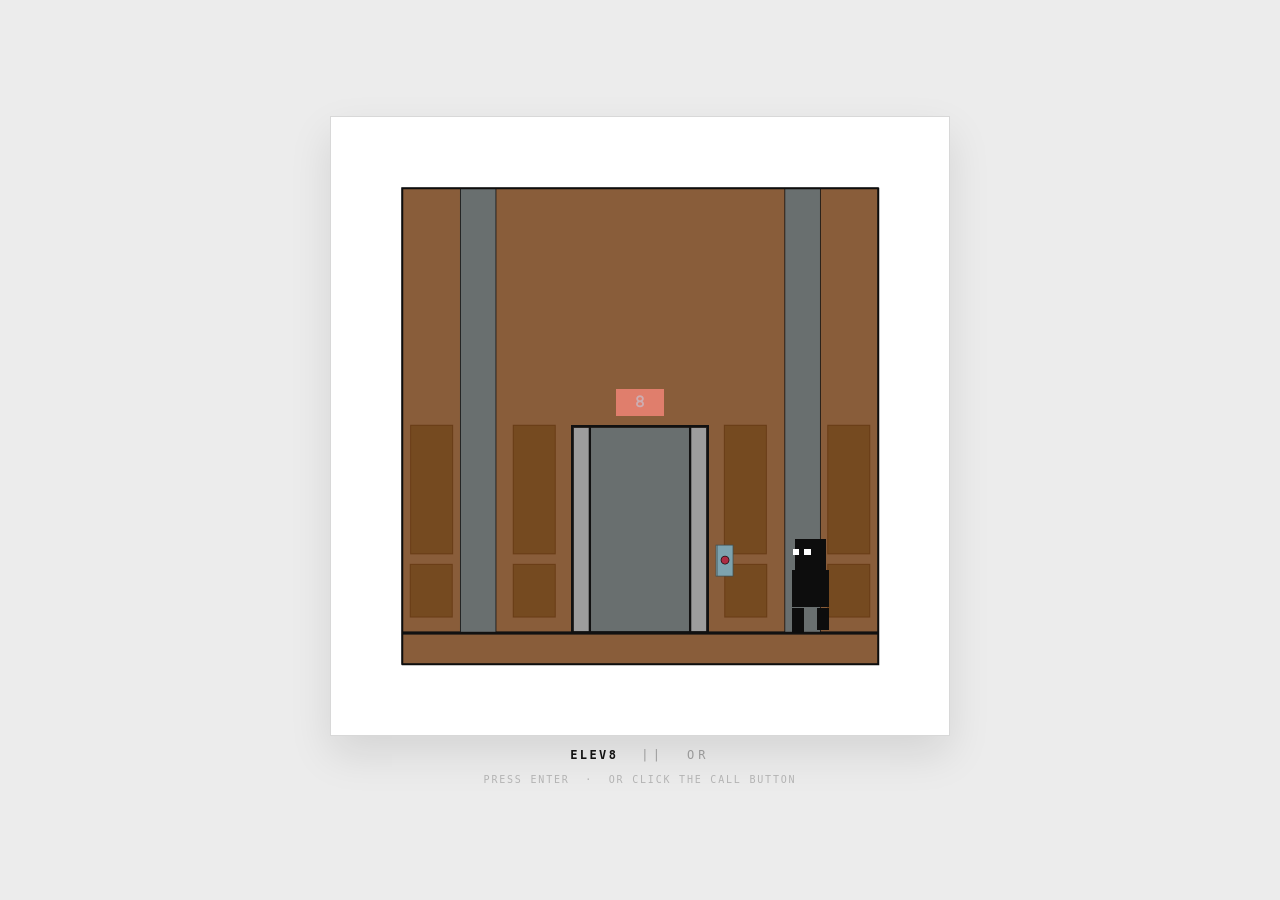
==== commit c63bb137: "updated index and games - sound error resolved the prior notes were exported with no sound - fixed." ====
--- a/games/elev8or/index.html
+++ b/games/elev8or/index.html
@@ -14,6 +14,6 @@
     <div id="hint">press enter &nbsp;·&nbsp; or click the call button</div>
   </div>
 
-  <script src="game.js?v=1" defer></script>
+  <script src="game.js?v=2" defer></script>
 </body>
 </html>
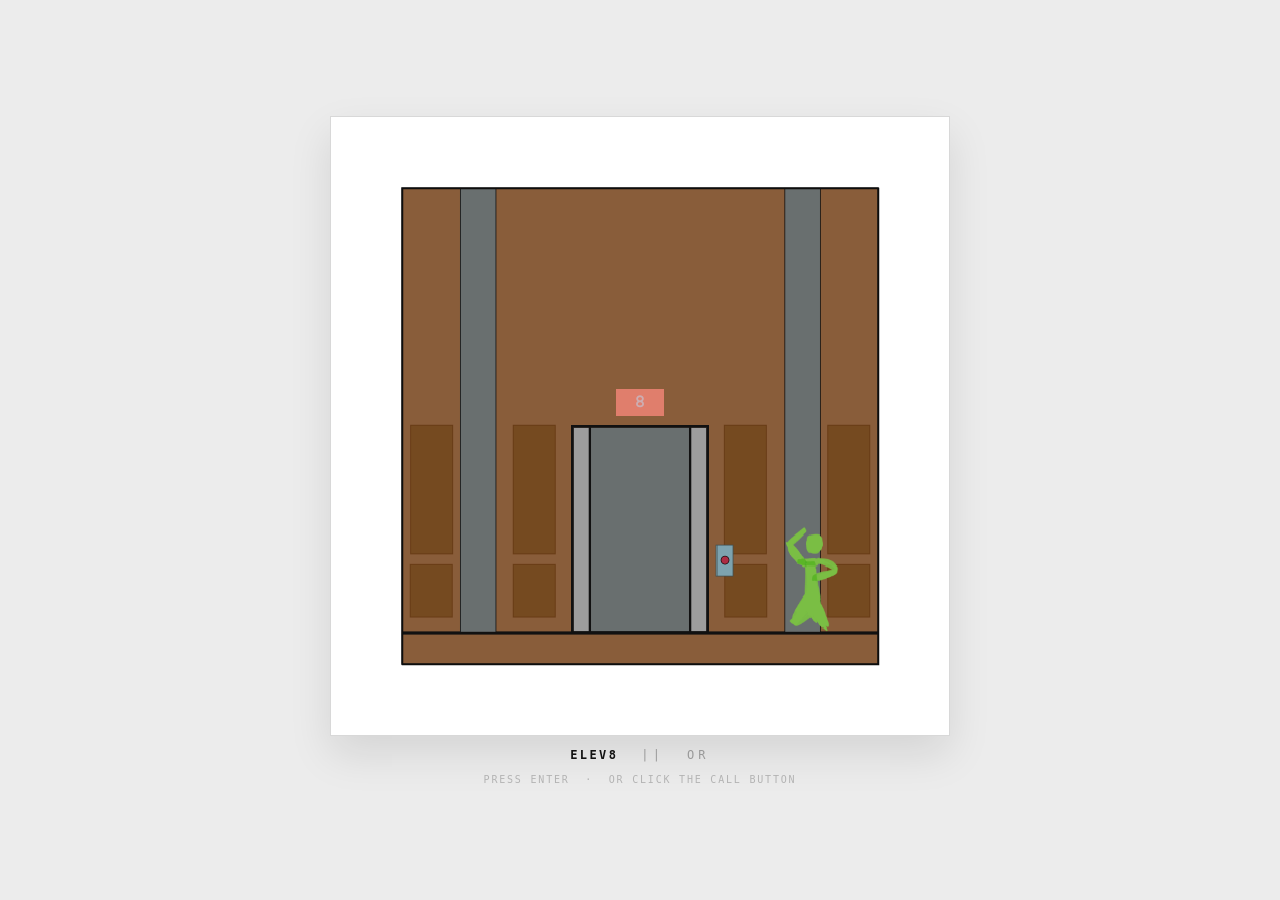
==== commit 6d91b7f0: "Elev8or: replace block character with hand-drawn sprite Co-Authored-By: Claude Opus 5.5 <noreply@ant" ====
--- a/games/elev8or/index.html
+++ b/games/elev8or/index.html
@@ -14,6 +14,6 @@
     <div id="hint">press enter &nbsp;·&nbsp; or click the call button</div>
   </div>
 
-  <script src="game.js?v=2" defer></script>
+  <script src="game.js?v=3" defer></script>
 </body>
 </html>
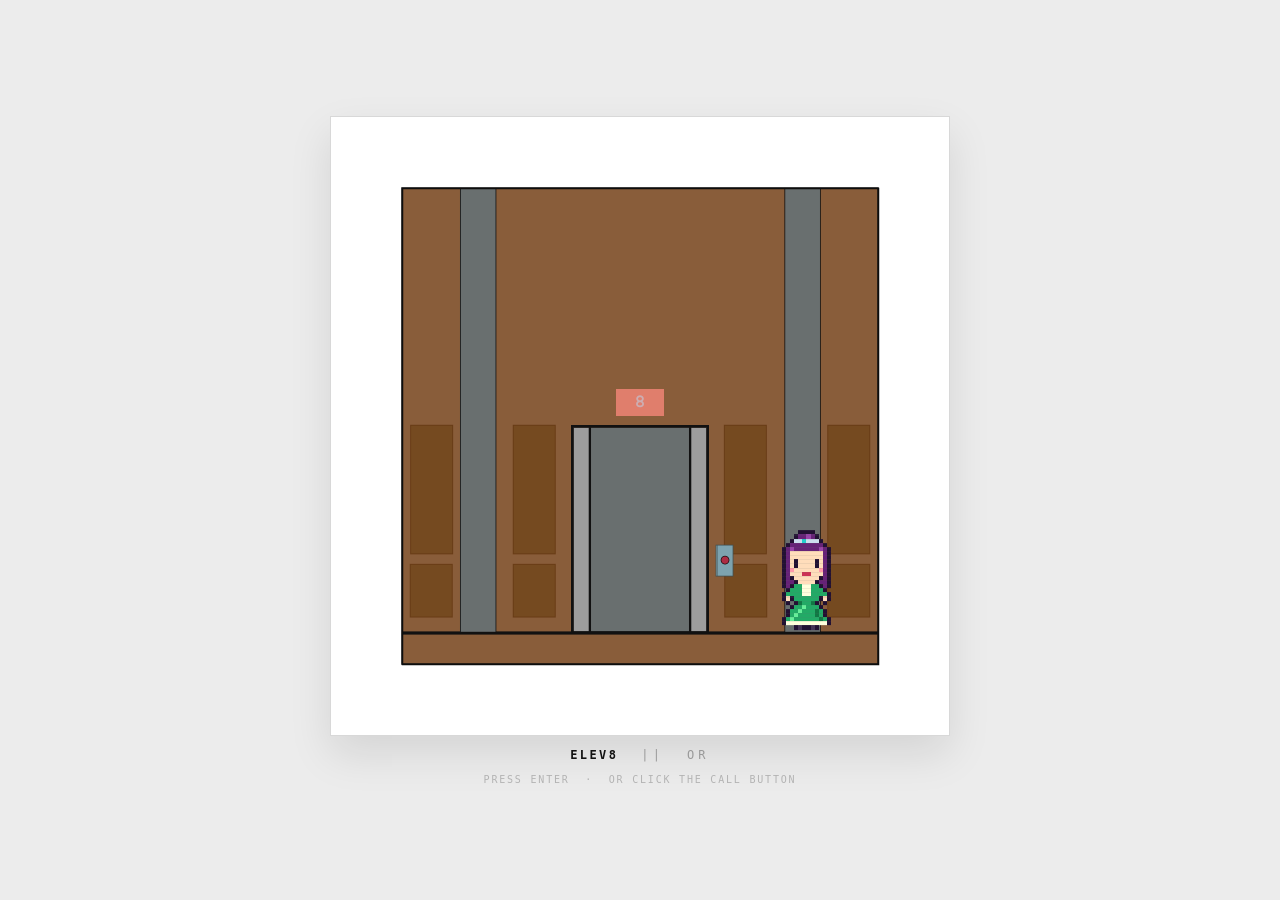
==== commit d01c3480: "Elev8or: 12-bit pixel princess with smile, blink and shimmer reactions Co-Authored-By: Claude Opus 5" ====
--- a/games/elev8or/index.html
+++ b/games/elev8or/index.html
@@ -14,6 +14,6 @@
     <div id="hint">press enter &nbsp;·&nbsp; or click the call button</div>
   </div>
 
-  <script src="game.js?v=3" defer></script>
+  <script src="game.js?v=4" defer></script>
 </body>
 </html>
